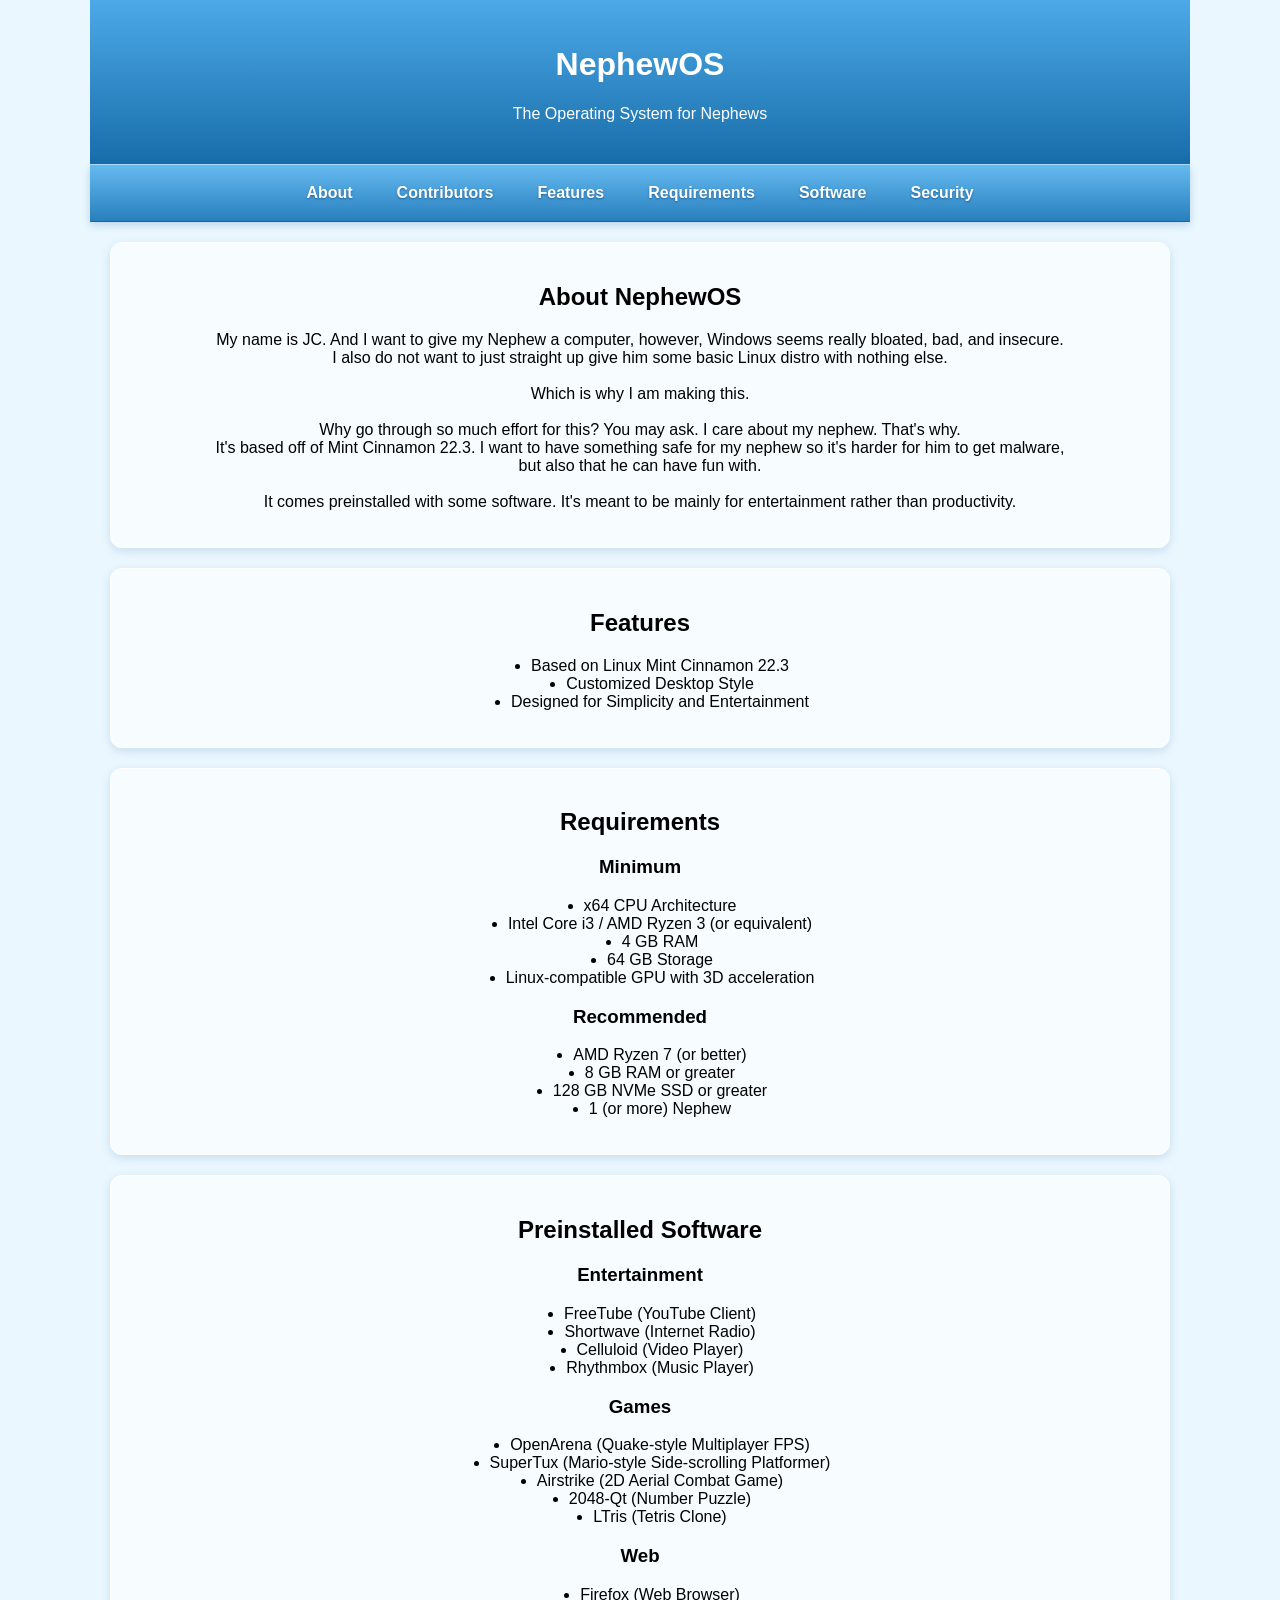
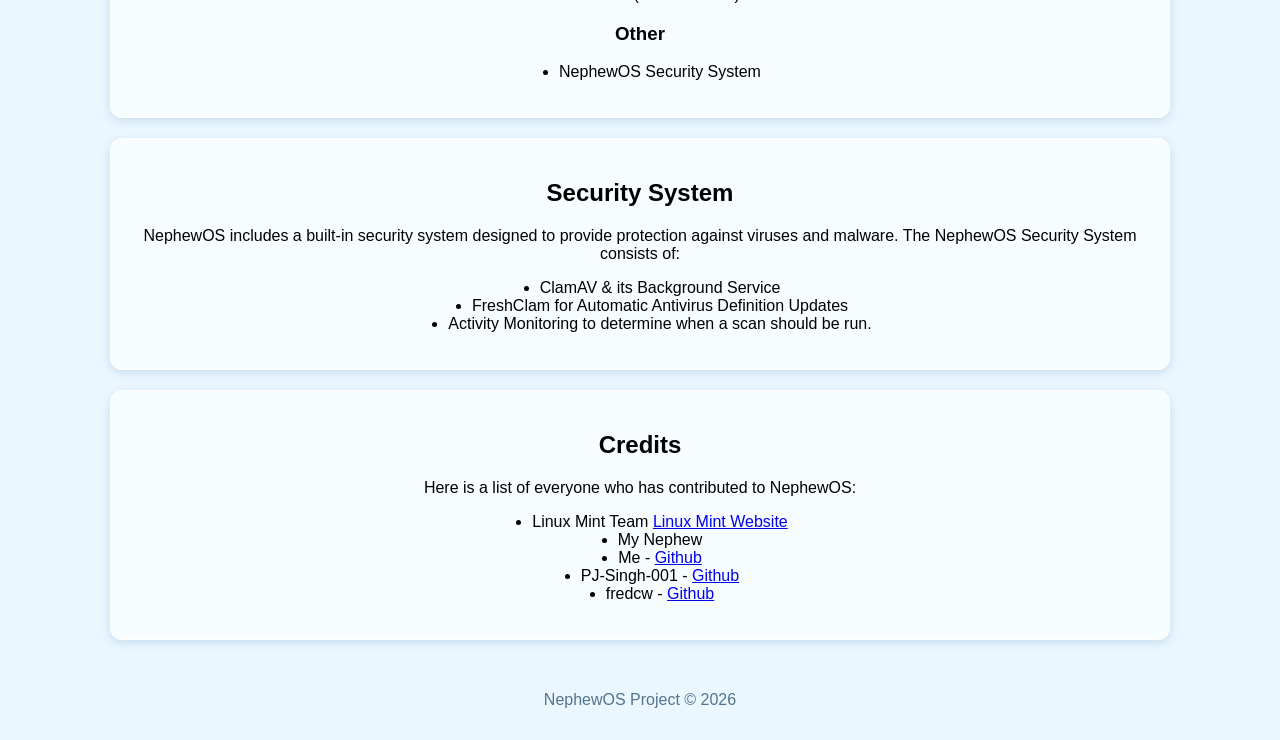
==== docs/index.html @ ac578604 "Update index.html" ====
<!DOCTYPE html>
<html lang="en">

<head>
    <meta charset="UTF-8">
    <meta name="viewport" content="width=device-width, initial-scale=1.0">

    <title>NephewOS</title>

    <link rel="stylesheet" href="style.css">
</head>

<body class="sansserif centertxt">

    <header>
        <h1 class="sansserif centertxt">NephewOS</h1>
        <p class="sansserif centertxt">The Operating System for Nephews</p>
    </header>

    <nav class="navbar">
        <a href="#about">About</a>
        <a href="#credits">Contributors</a>
        <a href="#features">Features</a>
        <a href="#requirements">Requirements</a>
        <a href="#preinstalled">Software</a>
        <a href="#antivirus">Security</a>
    </nav>

    <main>

        <section id="about">
            <h2 class="centertxt">About NephewOS</h2>

            <p class="sansserif centertxt">
                My name is JC. And I want to give my Nephew a computer, however, Windows seems really bloated, bad, and insecure. <br>
                I also do not want to just straight up give him some basic Linux distro with nothing else. <br><br>
                Which is why I am making this.<br><br>
                Why go through so much effort for this? You may ask. I care about my nephew. That's why. <br>
                It's based off of Mint Cinnamon 22.3. I want to have something safe for my nephew so it's harder for him to get malware, <br>
                but also that he can have fun with.<br><br>
                It comes preinstalled with some software. It's meant to be mainly for entertainment rather than productivity.
            </p>
        </section>

        <section id="features">
            <h2>Features</h2>
            <ul>
                <li>Based on Linux Mint Cinnamon 22.3</li>
                <li>Customized Desktop Style</li>
                <li>Designed for Simplicity and Entertainment</li>
            </ul>
        </section>

        <section id="requirements">
            <h2>Requirements</h2>

            <h3>Minimum</h3>
            <ul>
                <li>x64 CPU Architecture</li>
                <li>Intel Core i3 / AMD Ryzen 3 (or equivalent)</li>
                <li>4 GB RAM</li>
                <li>64 GB Storage</li>
                <li>Linux-compatible GPU with 3D acceleration</li>
            </ul>

            <h3>Recommended</h3>
            <ul>
                <li>AMD Ryzen 7 (or better)</li>
                <li>8 GB RAM or greater</li>
                <li>128 GB NVMe SSD or greater</li>
                <li>1 (or more) Nephew</li>
            </ul>
        </section>

        <section id="preinstalled">
            <h2>Preinstalled Software</h2>

            <h3>Entertainment</h3>
            <ul>
                <li>FreeTube (YouTube Client)</li>
                <li>Shortwave (Internet Radio)</li>
                <li>Celluloid (Video Player)</li>
                <li>Rhythmbox (Music Player)</li>
            </ul>

            <h3>Games</h3>
            <ul>
                <li>OpenArena (Quake-style Multiplayer FPS)</li>
                <li>SuperTux (Mario-style Side-scrolling Platformer)</li>
                <li>Airstrike (2D Aerial Combat Game)</li>
                <li>2048-Qt (Number Puzzle)</li>
                <li>LTris (Tetris Clone)</li>
            </ul>

            <h3>Web</h3>
            <ul>
                <li>Firefox (Web Browser)</li>
            </ul>

            <h3>Other</h3>
            <ul>
                <li>NephewOS Security System</li>
            </ul>
        </section>

        <section id="antivirus">
            <h2 class="centertxt">Security System</h2>

            <p class="sansserif centertxt">
                NephewOS includes a built-in security system designed to
                provide protection against viruses and malware.
                The NephewOS Security System consists of:
            </p>

            <ul>
                <li>ClamAV & its Background Service</li>
                <li>FreshClam for Automatic Antivirus Definition Updates</li>
                <li>Activity Monitoring to determine when a scan should be run.</li>
            </ul>
        </section>

         <section id="credits">
            <h2 class="centertxt">Credits</h2>

            <p class="sansserif centertxt">
                Here is a list of everyone who has contributed to NephewOS:
            </p>

            <ul>
                <li>Linux Mint Team <a href="https://linuxmint.com/teams.php">Linux Mint Website</a></li>
                <li>My Nephew</li>
                <li>Me - <a href="https://github.com/JcBoi-GIT">Github</a> </li>
                <li>PJ-Singh-001 - <a href="https://github.com/PJ-Singh-001">Github</a></li>
                <li>fredcw - <a href="https://github.com/fredcw">Github</a></li>
                
            </ul>
        </section>

    </main>

    <footer>
        <p class="sansserif centertxt">
            NephewOS Project &copy; 2026
        </p>
    </footer>

</body>
</html>
---- docs/style.css ----
body {
    background-color: #eaf7ff;
    margin: 0 auto;
    max-width: 1100px;
    text-align: center;
    font-family: sans-serif;
    text-align: center;
}

html {
    scroll-behavior: smooth;
}

header {
    background: linear-gradient(#4da9e8, #176da9);
    color: white;
    padding: 25px;
}

.navbar {
    background: linear-gradient(#65baf0, #287fbd);
    border-top: 1px solid #a9ddff;
    border-bottom: 1px solid #17639b;
    padding: 10px;
    position: sticky;
    top: 0;
    z-index: 1000;
    display: flex;
    justify-content: center;
    align-items: center;
    flex-wrap: wrap;
    gap: 8px;
    box-shadow: 0 3px 8px rgba(0, 80, 140, 0.2);
}

.navbar a {
    color: white;
    font-family: sans-serif;
    font-weight: bold;
    text-decoration: none;
    padding: 9px 18px;
    border-radius: 8px;
    text-shadow: 0 1px 2px rgba(0, 50, 100, 0.5);
    transition: background 0.2s, box-shadow 0.2s;
}

.navbar a:hover {
    background: linear-gradient(#d8f1ff, #8bcdf5);
    color: #155a8b;
    text-shadow: none;
    box-shadow: inset 0 1px 3px rgba(255, 255, 255, 0.8);
}

section {
    background: rgba(255, 255, 255, 0.65);
    border: 1px solid white;
    border-radius: 12px;
    padding: 20px;
    margin: 20px;
    box-shadow: 0 3px 10px rgba(0, 80, 140, 0.15);
    scroll-margin-top: 20px;
}

footer {
    padding: 15px;
    color: #52748c;
}

li {
    width: fit-content;
    margin: 0 auto;
    text-align: left;
}
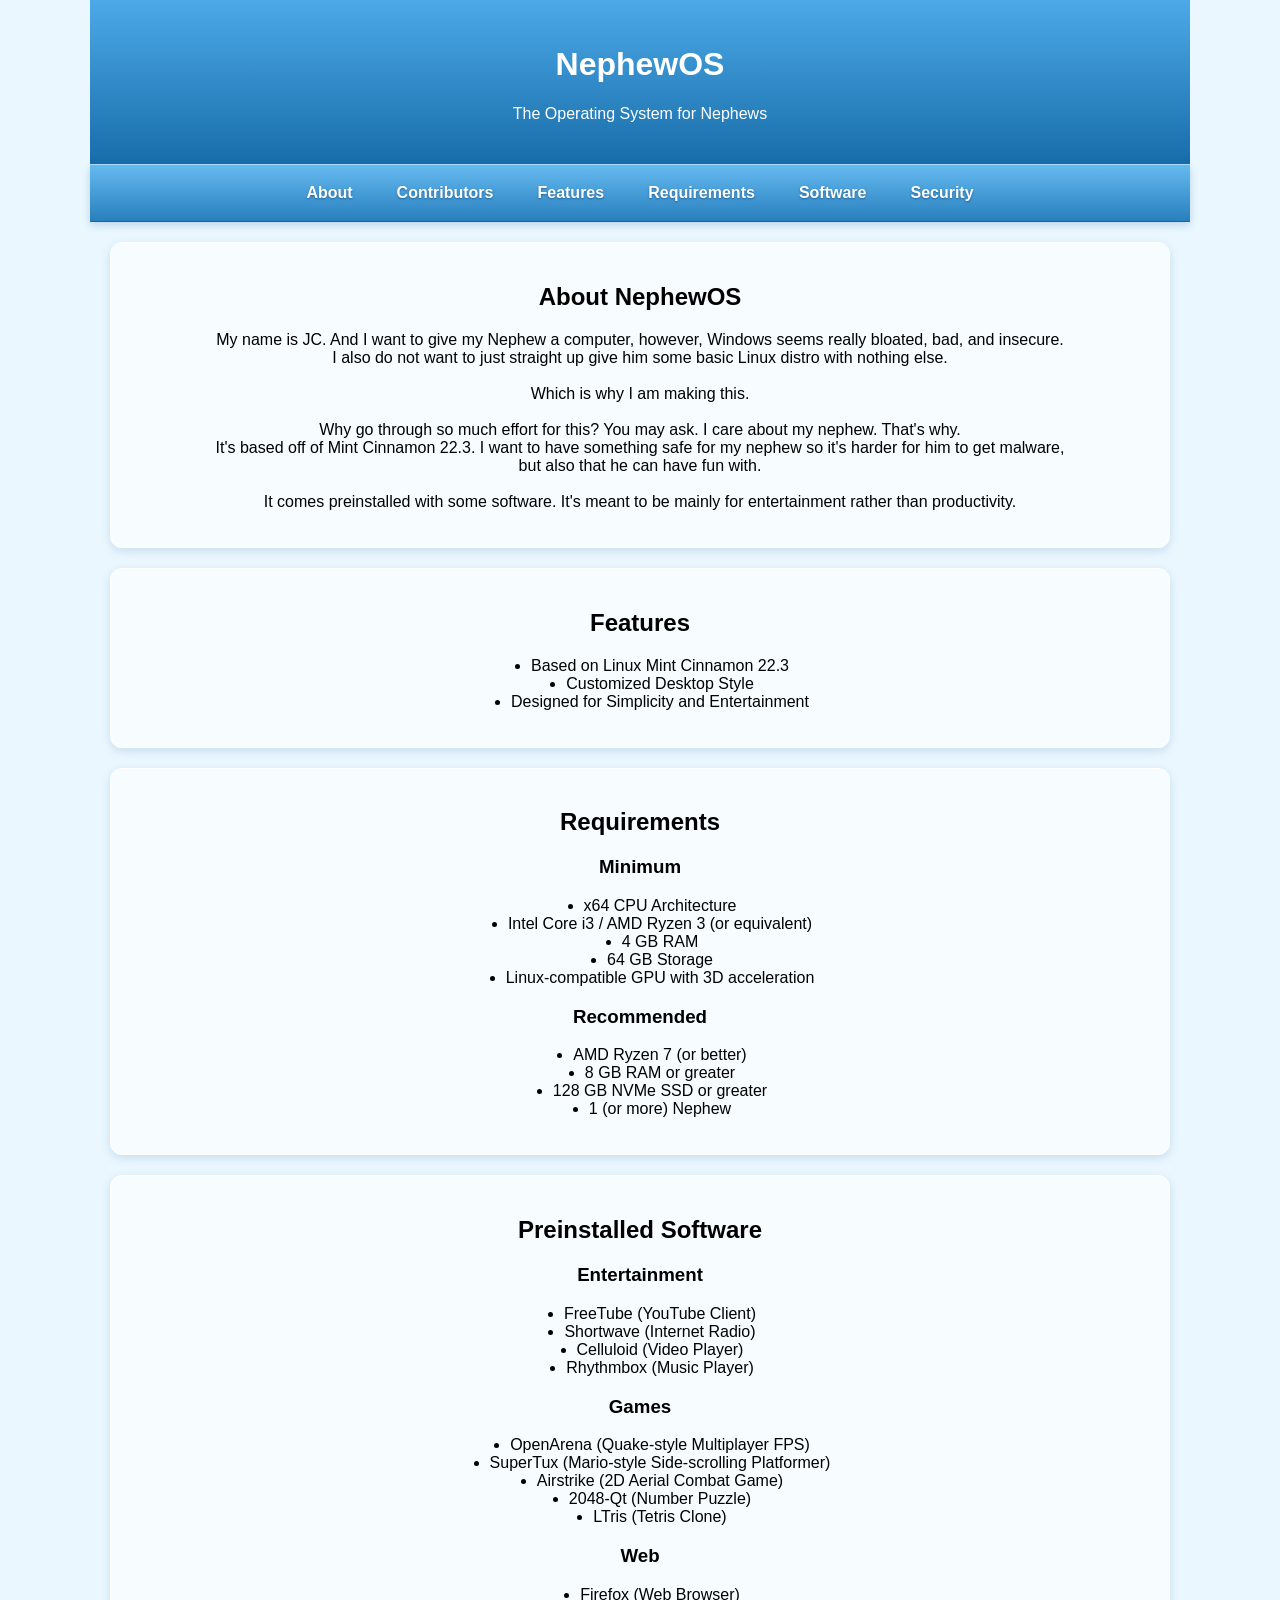
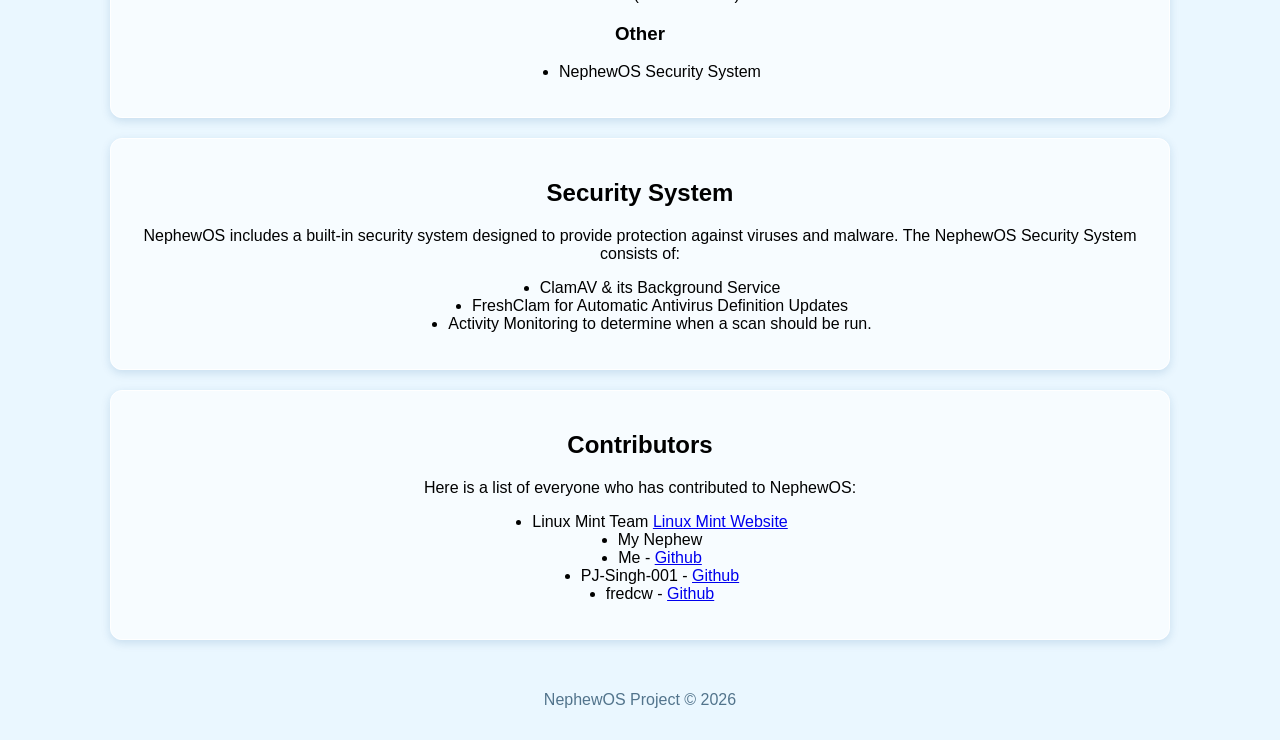
==== commit 4bc1b596: "Update index.html" ====
--- a/docs/index.html
+++ b/docs/index.html
@@ -120,7 +120,7 @@
         </section>
 
          <section id="credits">
-            <h2 class="centertxt">Credits</h2>
+            <h2 class="centertxt">Contributors</h2>
 
             <p class="sansserif centertxt">
                 Here is a list of everyone who has contributed to NephewOS:
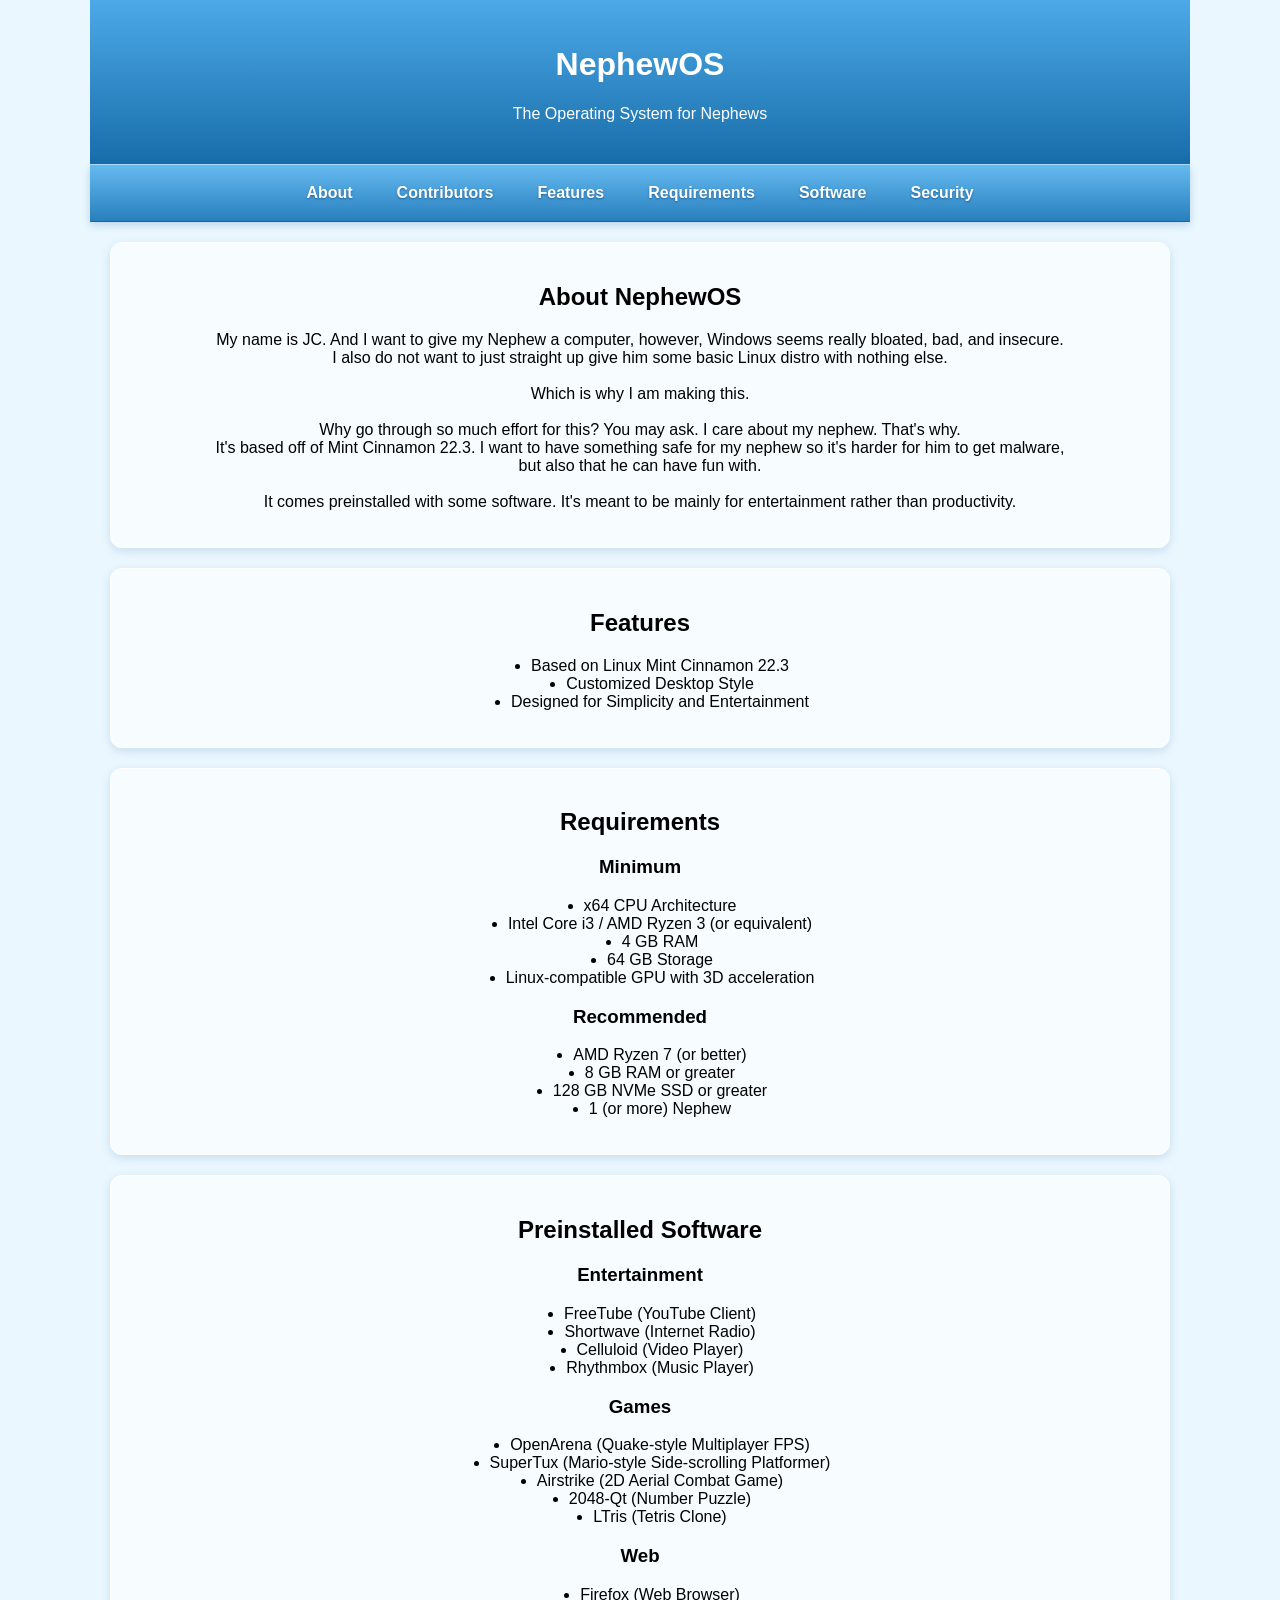
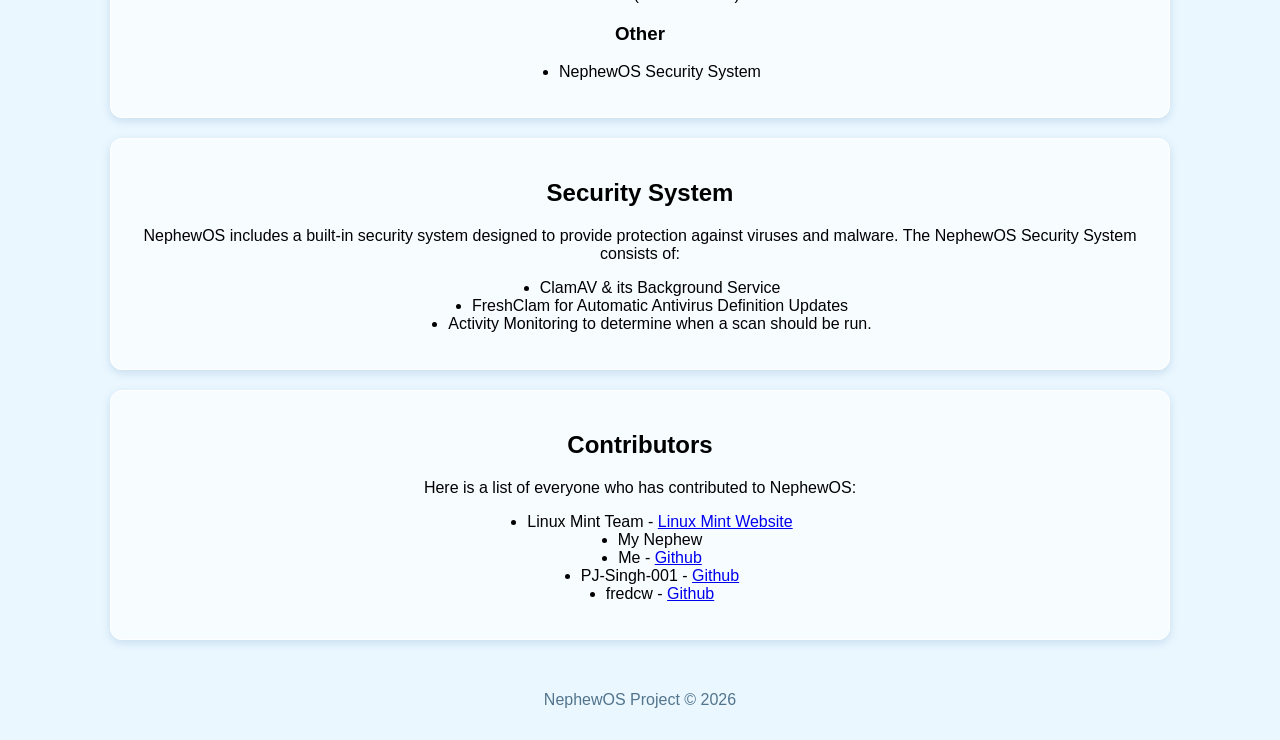
==== commit 33828a85: "Update index.html" ====
--- a/docs/index.html
+++ b/docs/index.html
@@ -127,7 +127,7 @@
             </p>
 
             <ul>
-                <li>Linux Mint Team <a href="https://linuxmint.com/teams.php">Linux Mint Website</a></li>
+                <li>Linux Mint Team - <a href="https://linuxmint.com/teams.php">Linux Mint Website</a></li>
                 <li>My Nephew</li>
                 <li>Me - <a href="https://github.com/JcBoi-GIT">Github</a> </li>
                 <li>PJ-Singh-001 - <a href="https://github.com/PJ-Singh-001">Github</a></li>
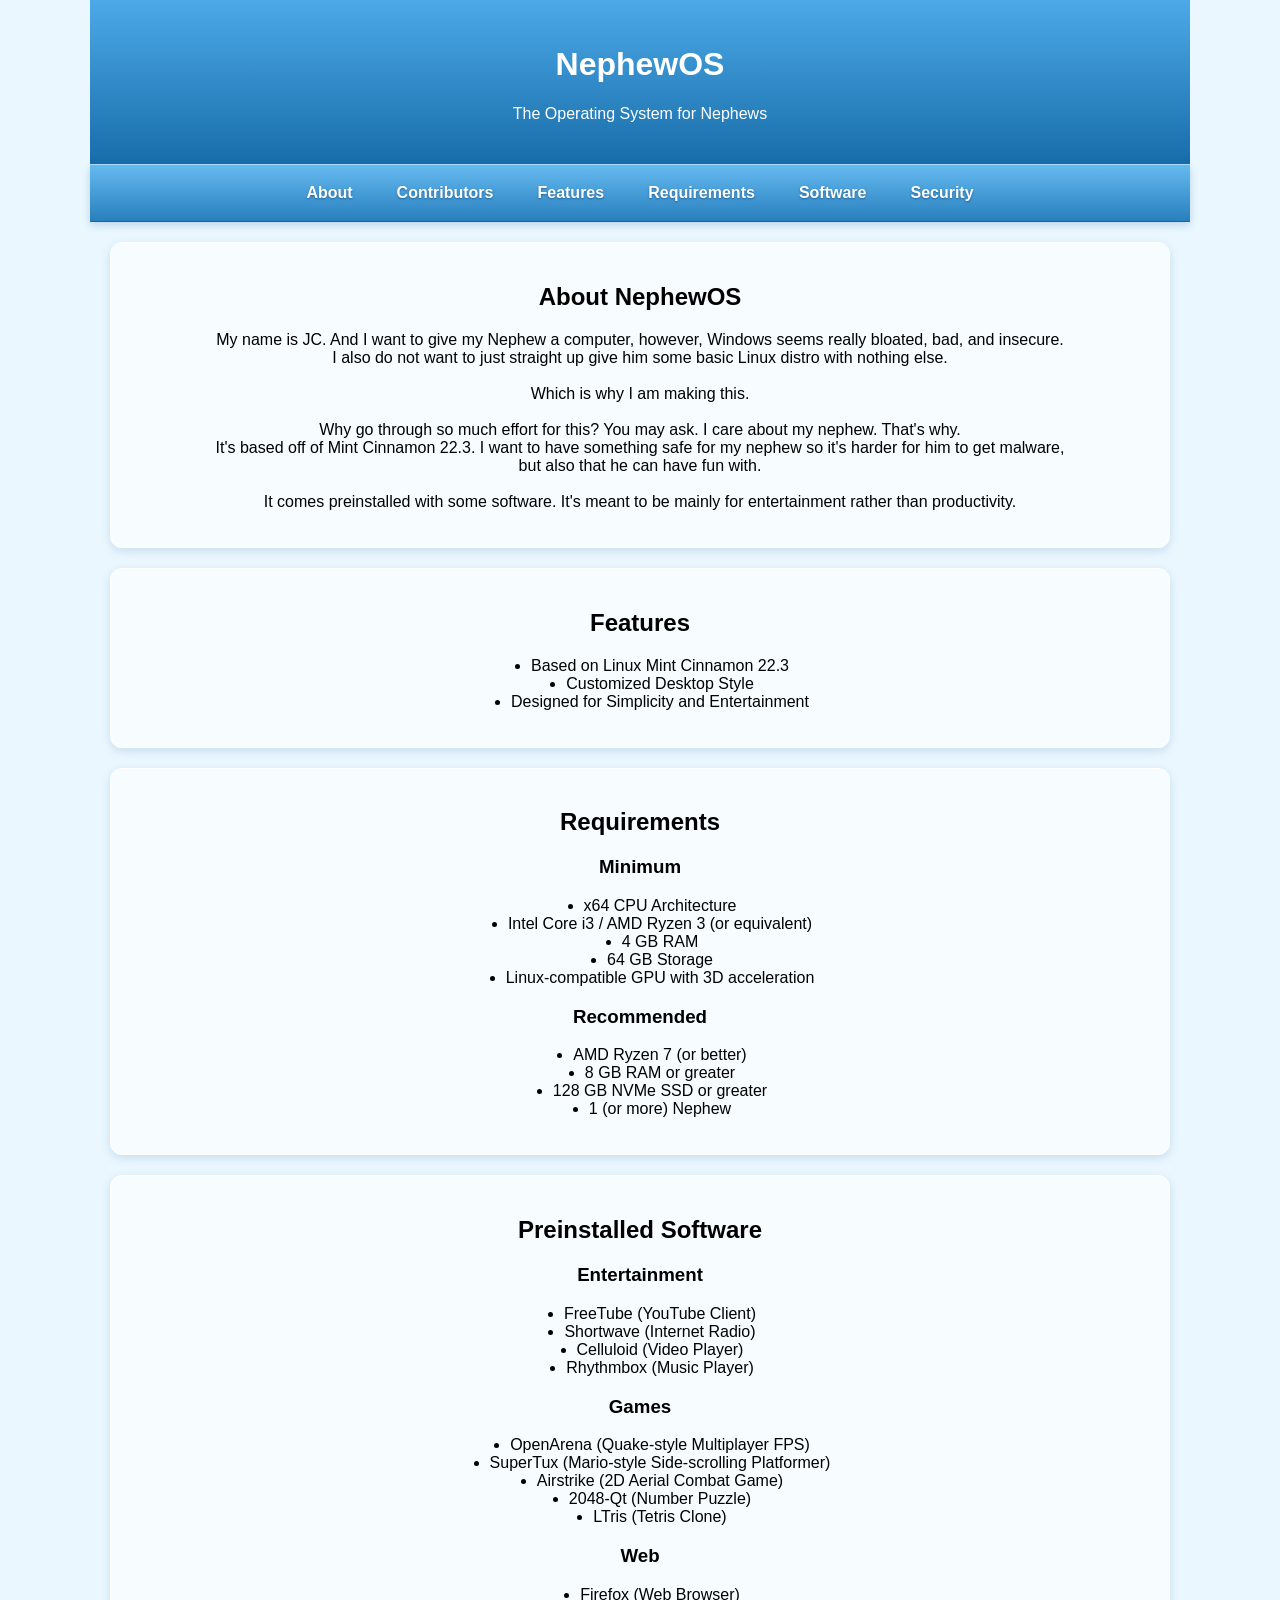
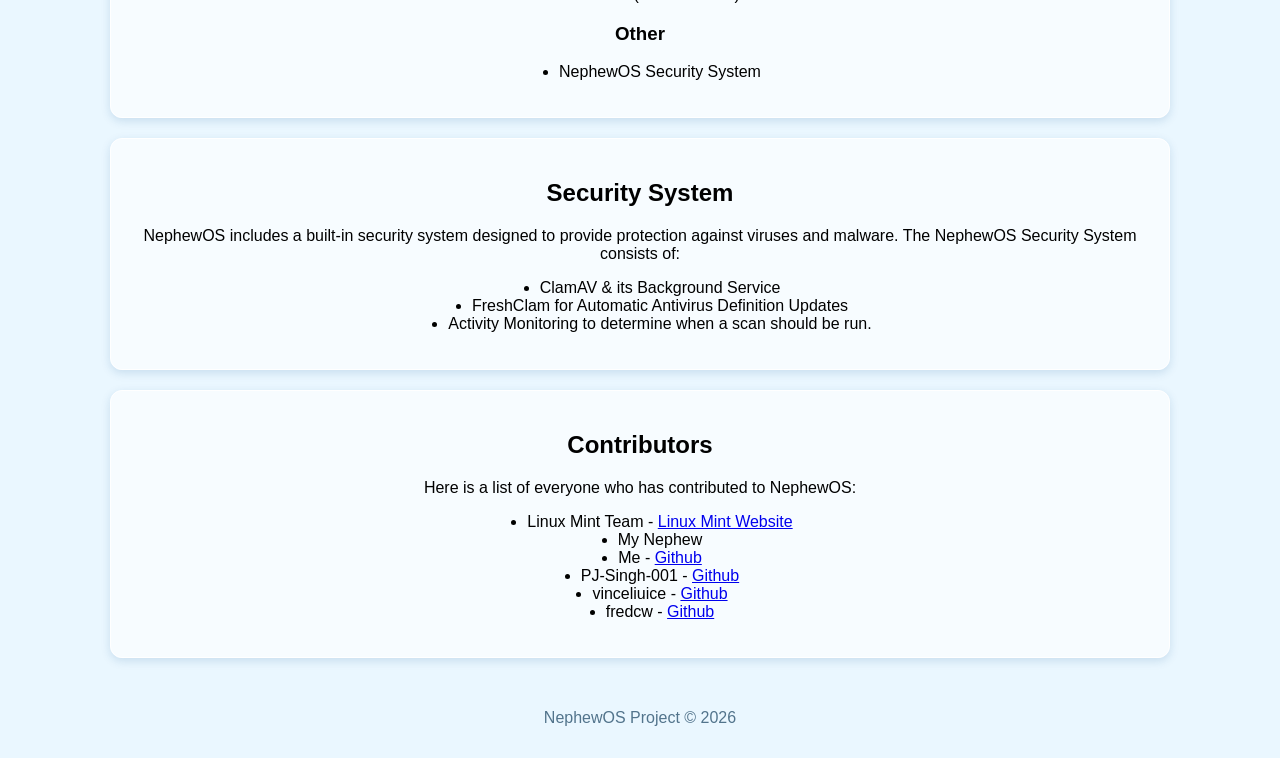
==== commit b6d03386: "Update index.html" ====
--- a/docs/index.html
+++ b/docs/index.html
@@ -131,6 +131,7 @@
                 <li>My Nephew</li>
                 <li>Me - <a href="https://github.com/JcBoi-GIT">Github</a> </li>
                 <li>PJ-Singh-001 - <a href="https://github.com/PJ-Singh-001">Github</a></li>
+                <li>vinceliuice - <a href="https://github.com/vinceliuice">Github</a></li>
                 <li>fredcw - <a href="https://github.com/fredcw">Github</a></li>
                 
             </ul>
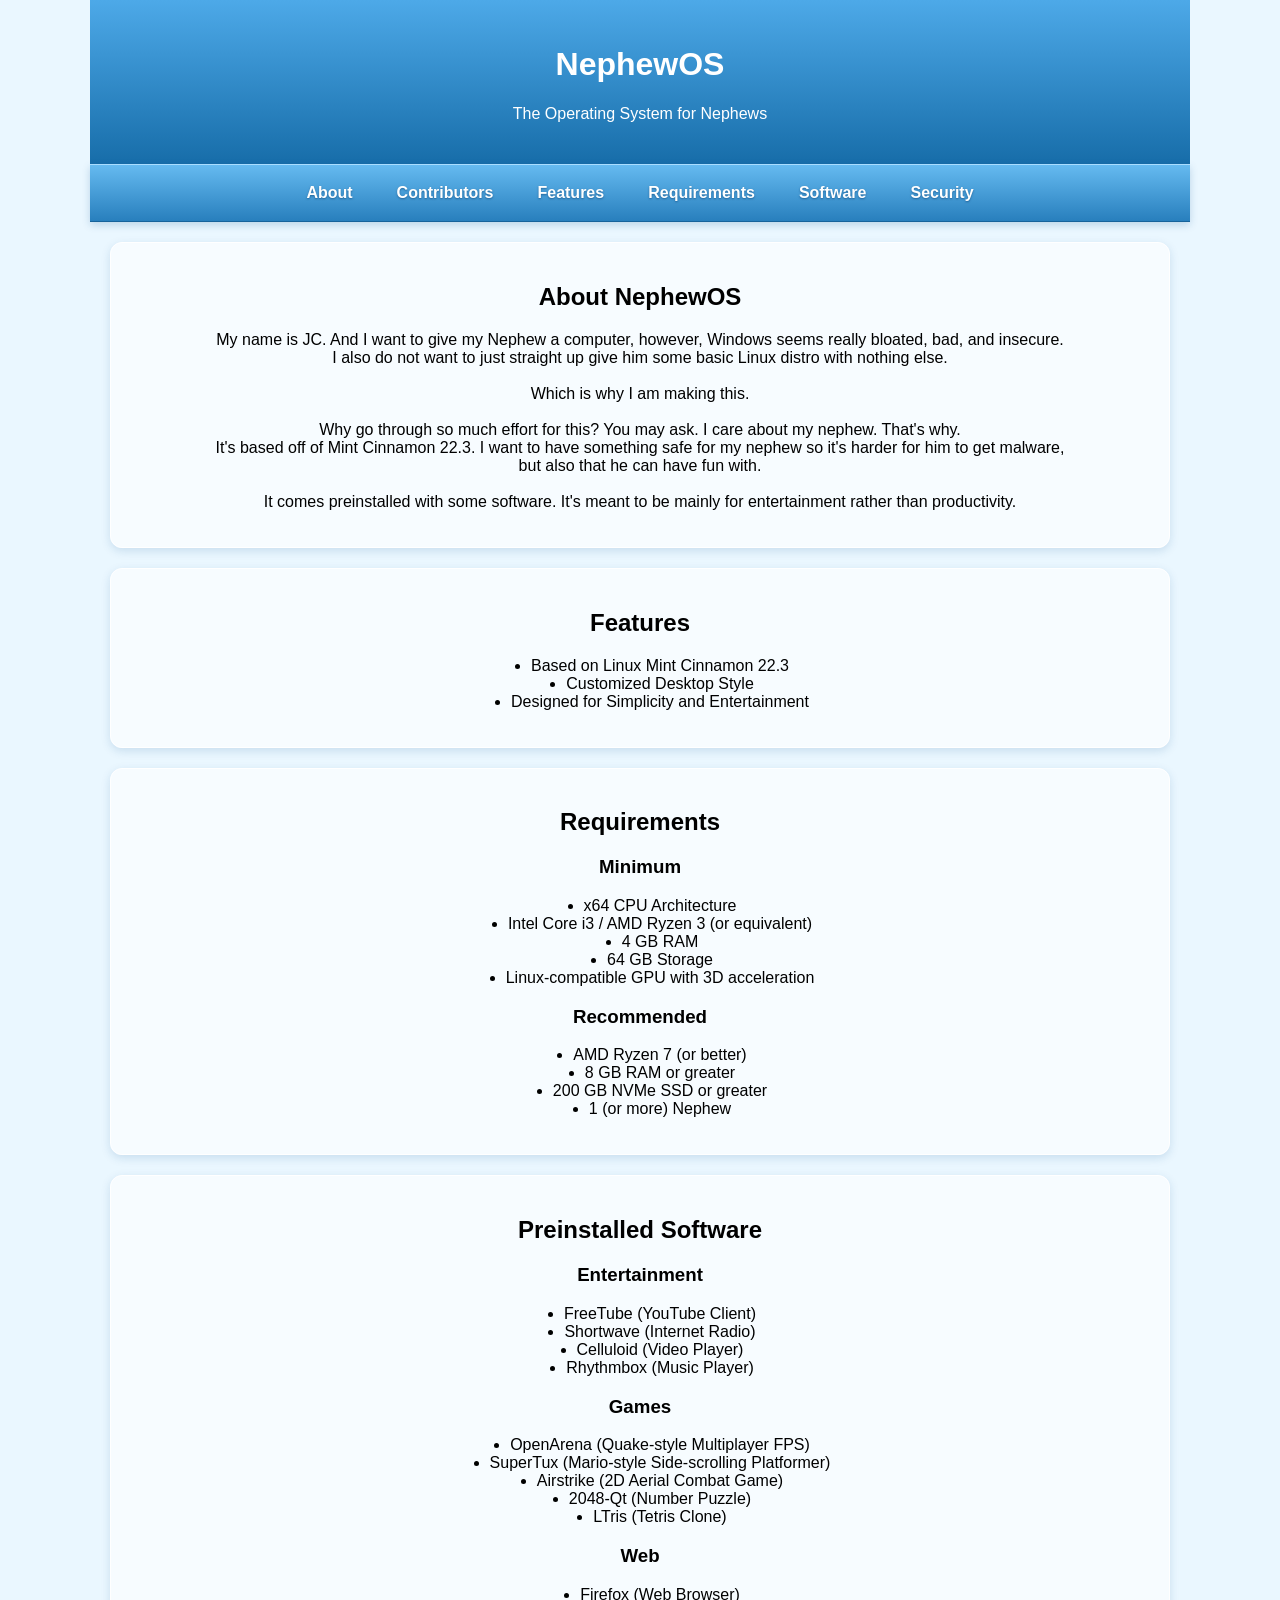
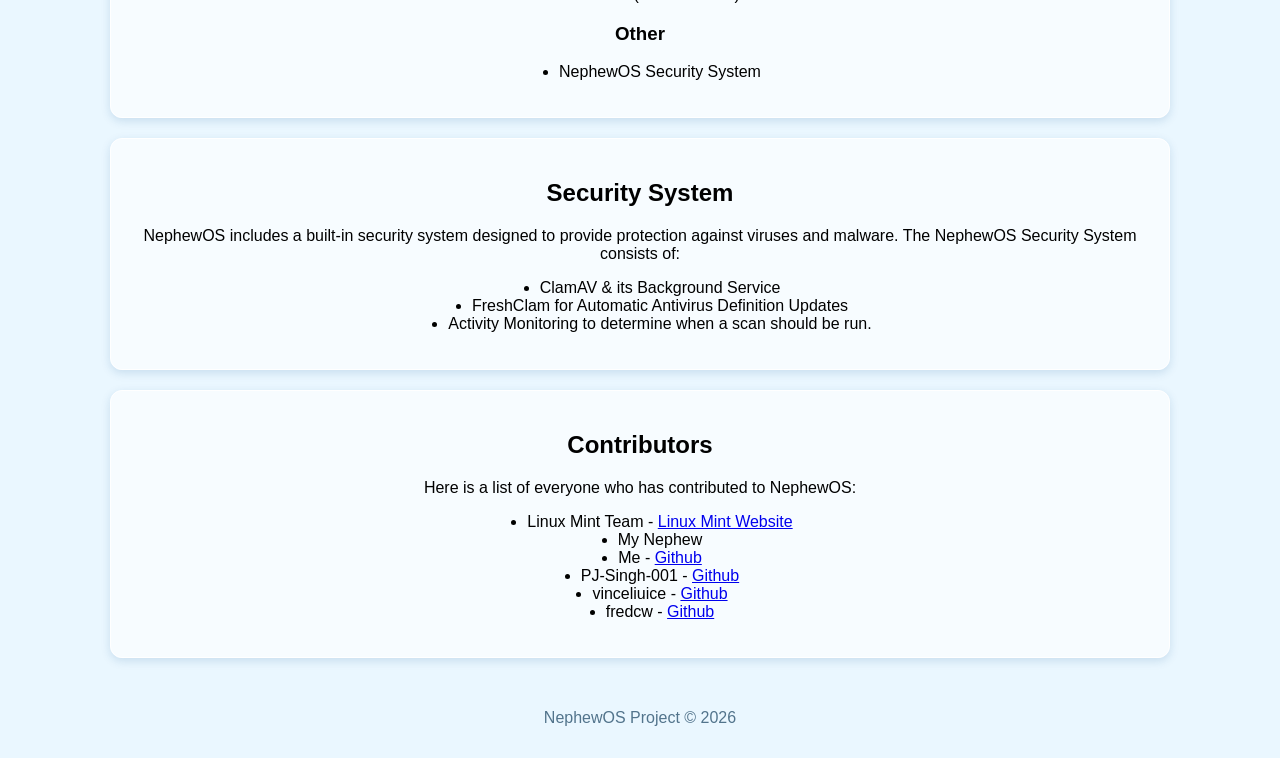
==== commit b6b5ffee: "Update index.html" ====
--- a/docs/index.html
+++ b/docs/index.html
@@ -67,7 +67,7 @@
             <ul>
                 <li>AMD Ryzen 7 (or better)</li>
                 <li>8 GB RAM or greater</li>
-                <li>128 GB NVMe SSD or greater</li>
+                <li>200 GB NVMe SSD or greater</li>
                 <li>1 (or more) Nephew</li>
             </ul>
         </section>
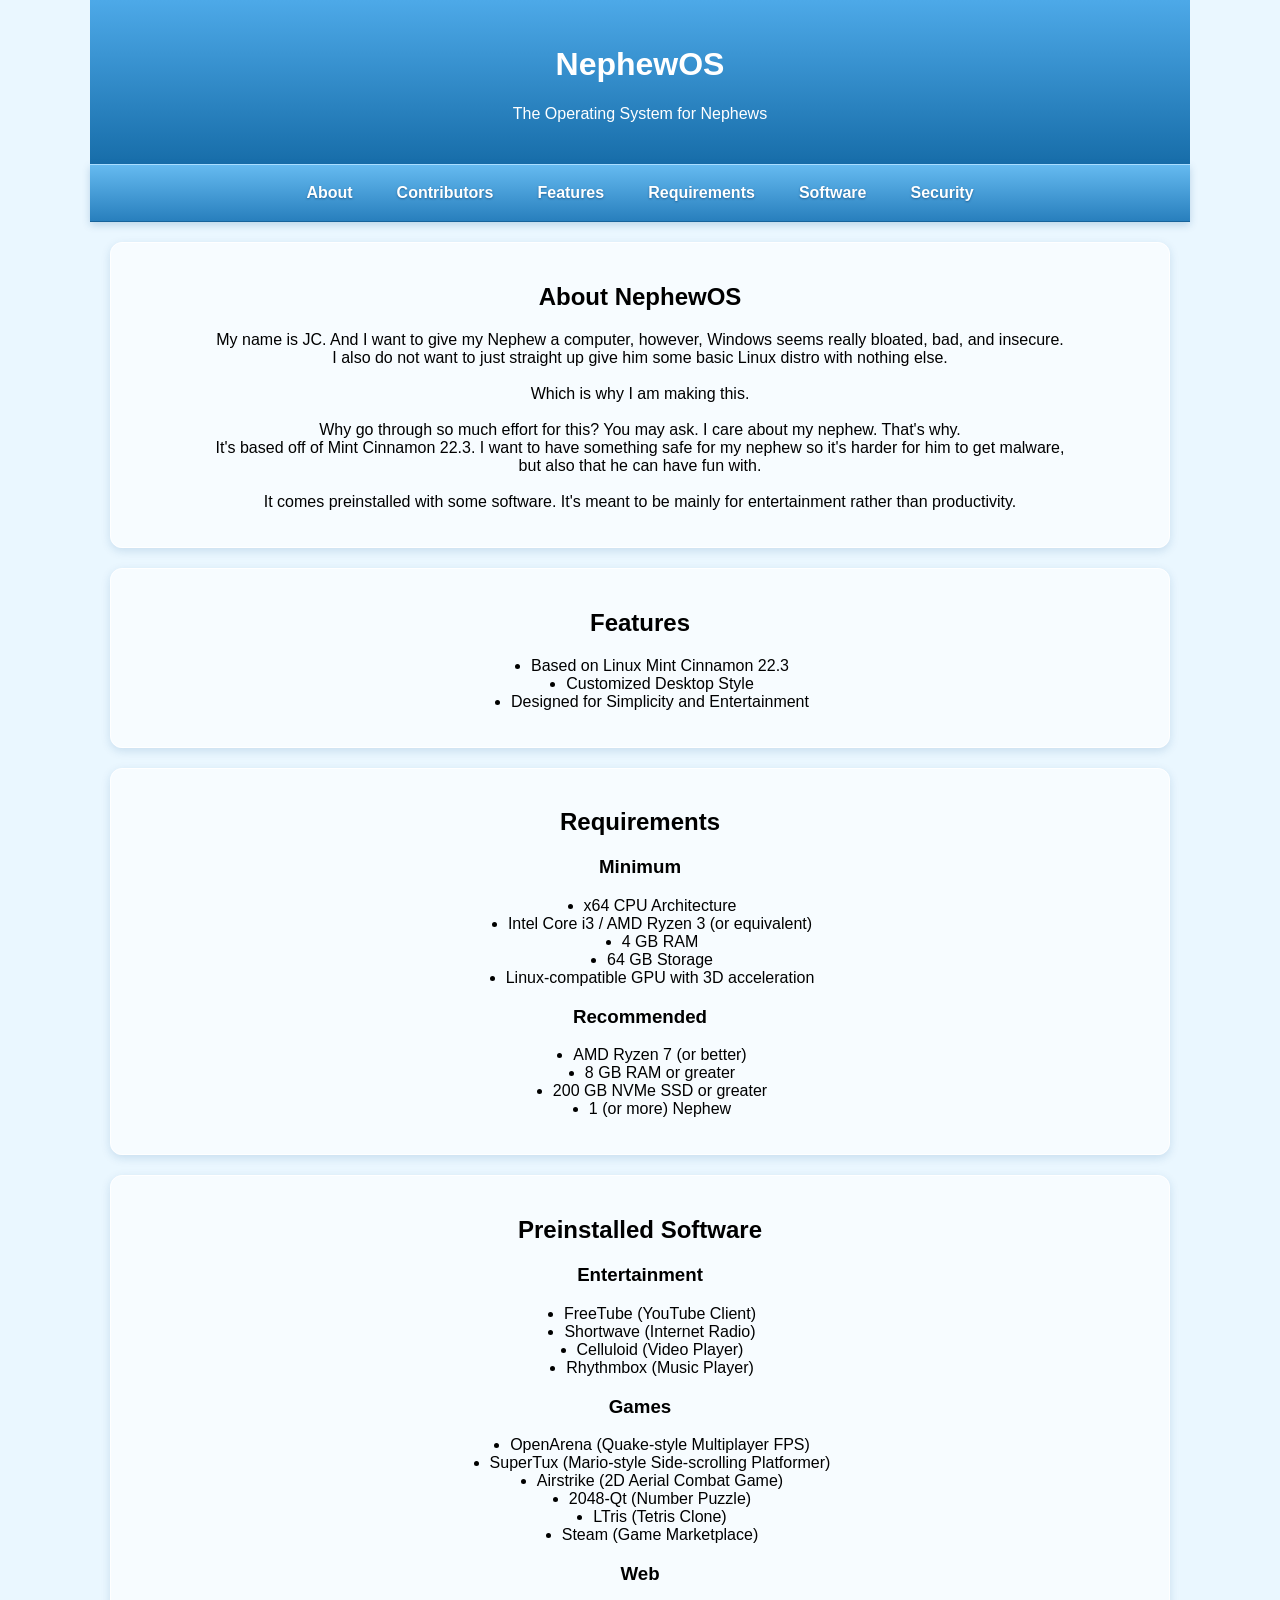
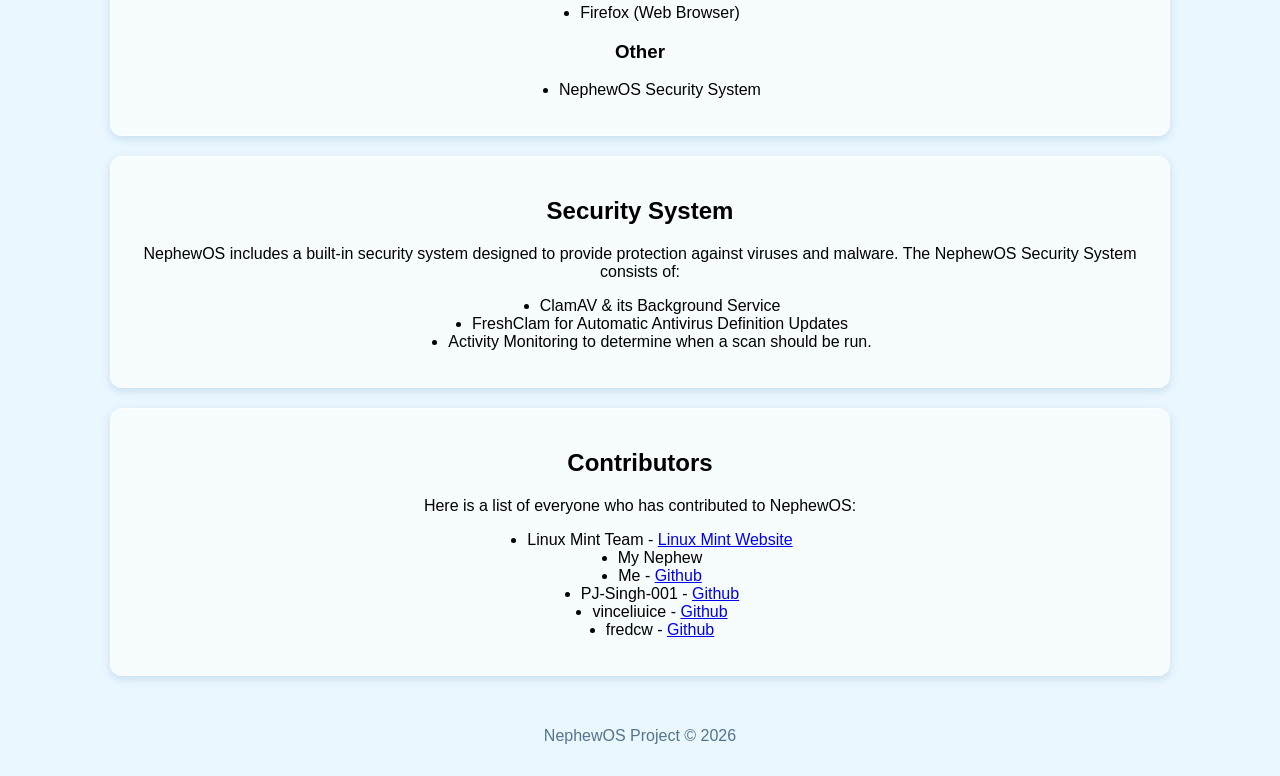
==== commit 49308c00: "Update index.html" ====
--- a/docs/index.html
+++ b/docs/index.html
@@ -90,6 +90,7 @@
                 <li>Airstrike (2D Aerial Combat Game)</li>
                 <li>2048-Qt (Number Puzzle)</li>
                 <li>LTris (Tetris Clone)</li>
+                <li>Steam (Game Marketplace)</li>
             </ul>
 
             <h3>Web</h3>
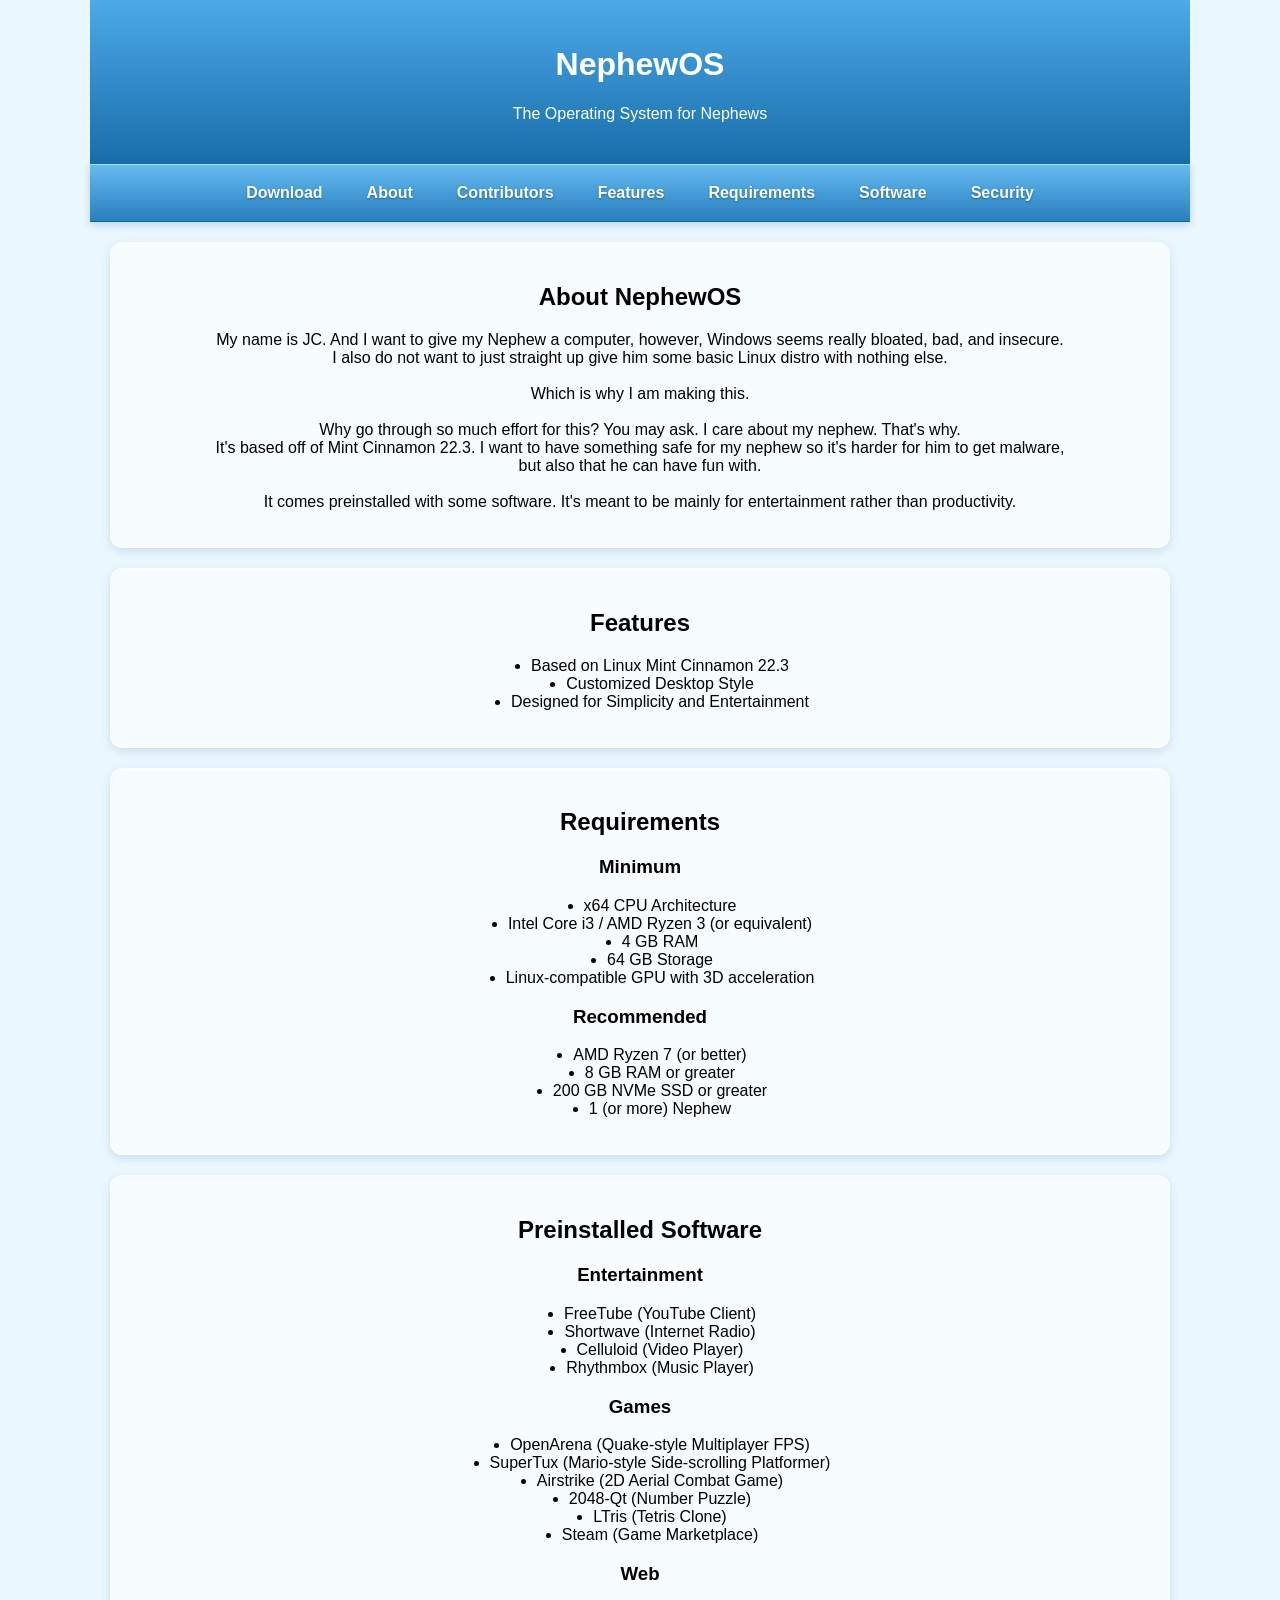
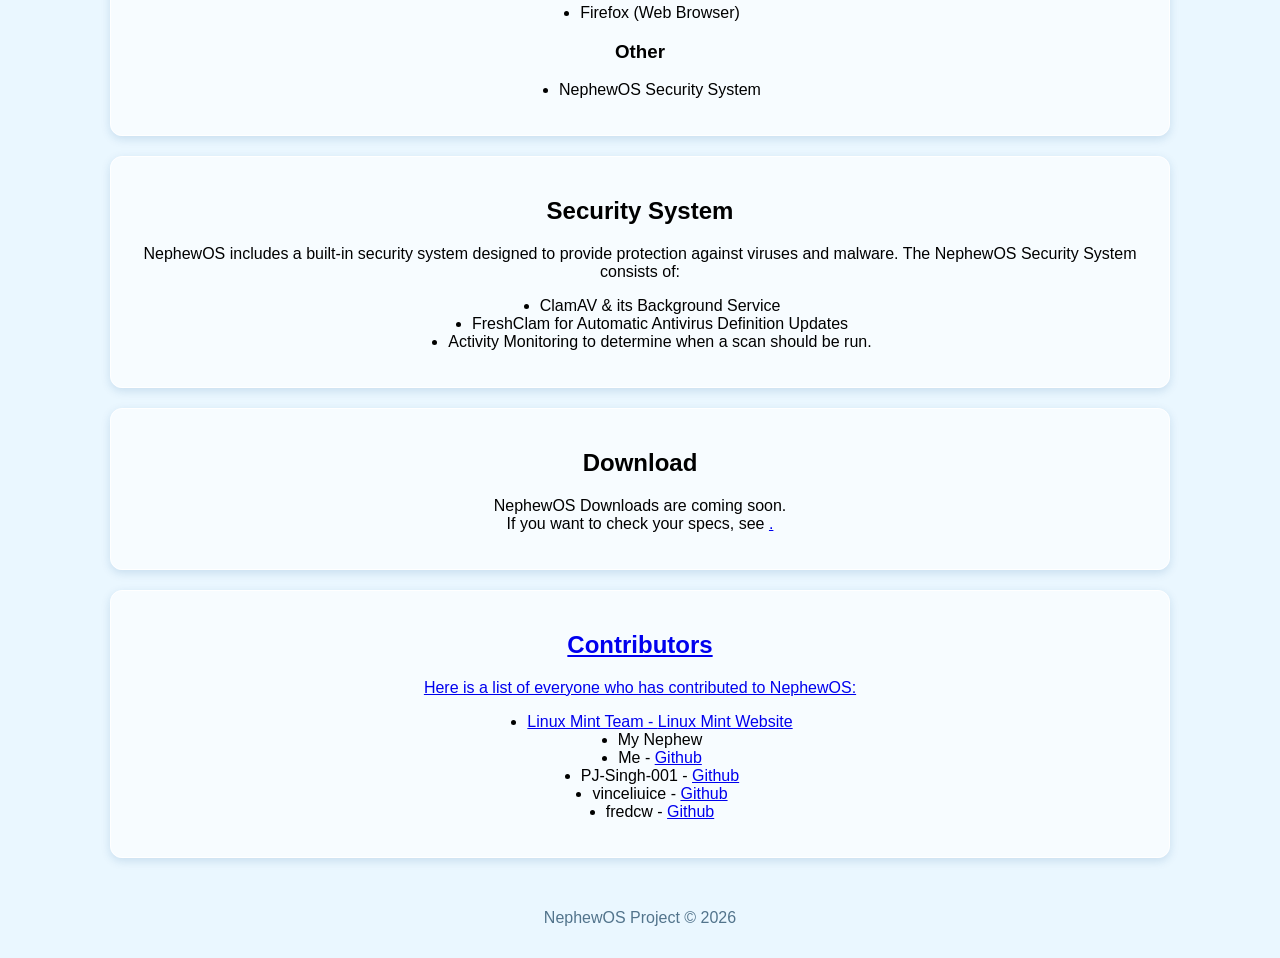
==== commit 75aebcec: "Update index.html" ====
--- a/docs/index.html
+++ b/docs/index.html
@@ -18,6 +18,7 @@
     </header>
 
     <nav class="navbar">
+        <a href="#download">Download</a>
         <a href="#about">About</a>
         <a href="#credits">Contributors</a>
         <a href="#features">Features</a>
@@ -120,6 +121,18 @@
             </ul>
         </section>
 
+        <section id="download">
+            <h2 class="centertxt">Download</h2>
+
+            <p class="sansserif centertxt">
+                
+                NephewOS Downloads are coming soon.
+                <br>
+                If you want to check your specs, see <a href="#requirements">.
+                
+            </p>
+        </section>
+
          <section id="credits">
             <h2 class="centertxt">Contributors</h2>
 
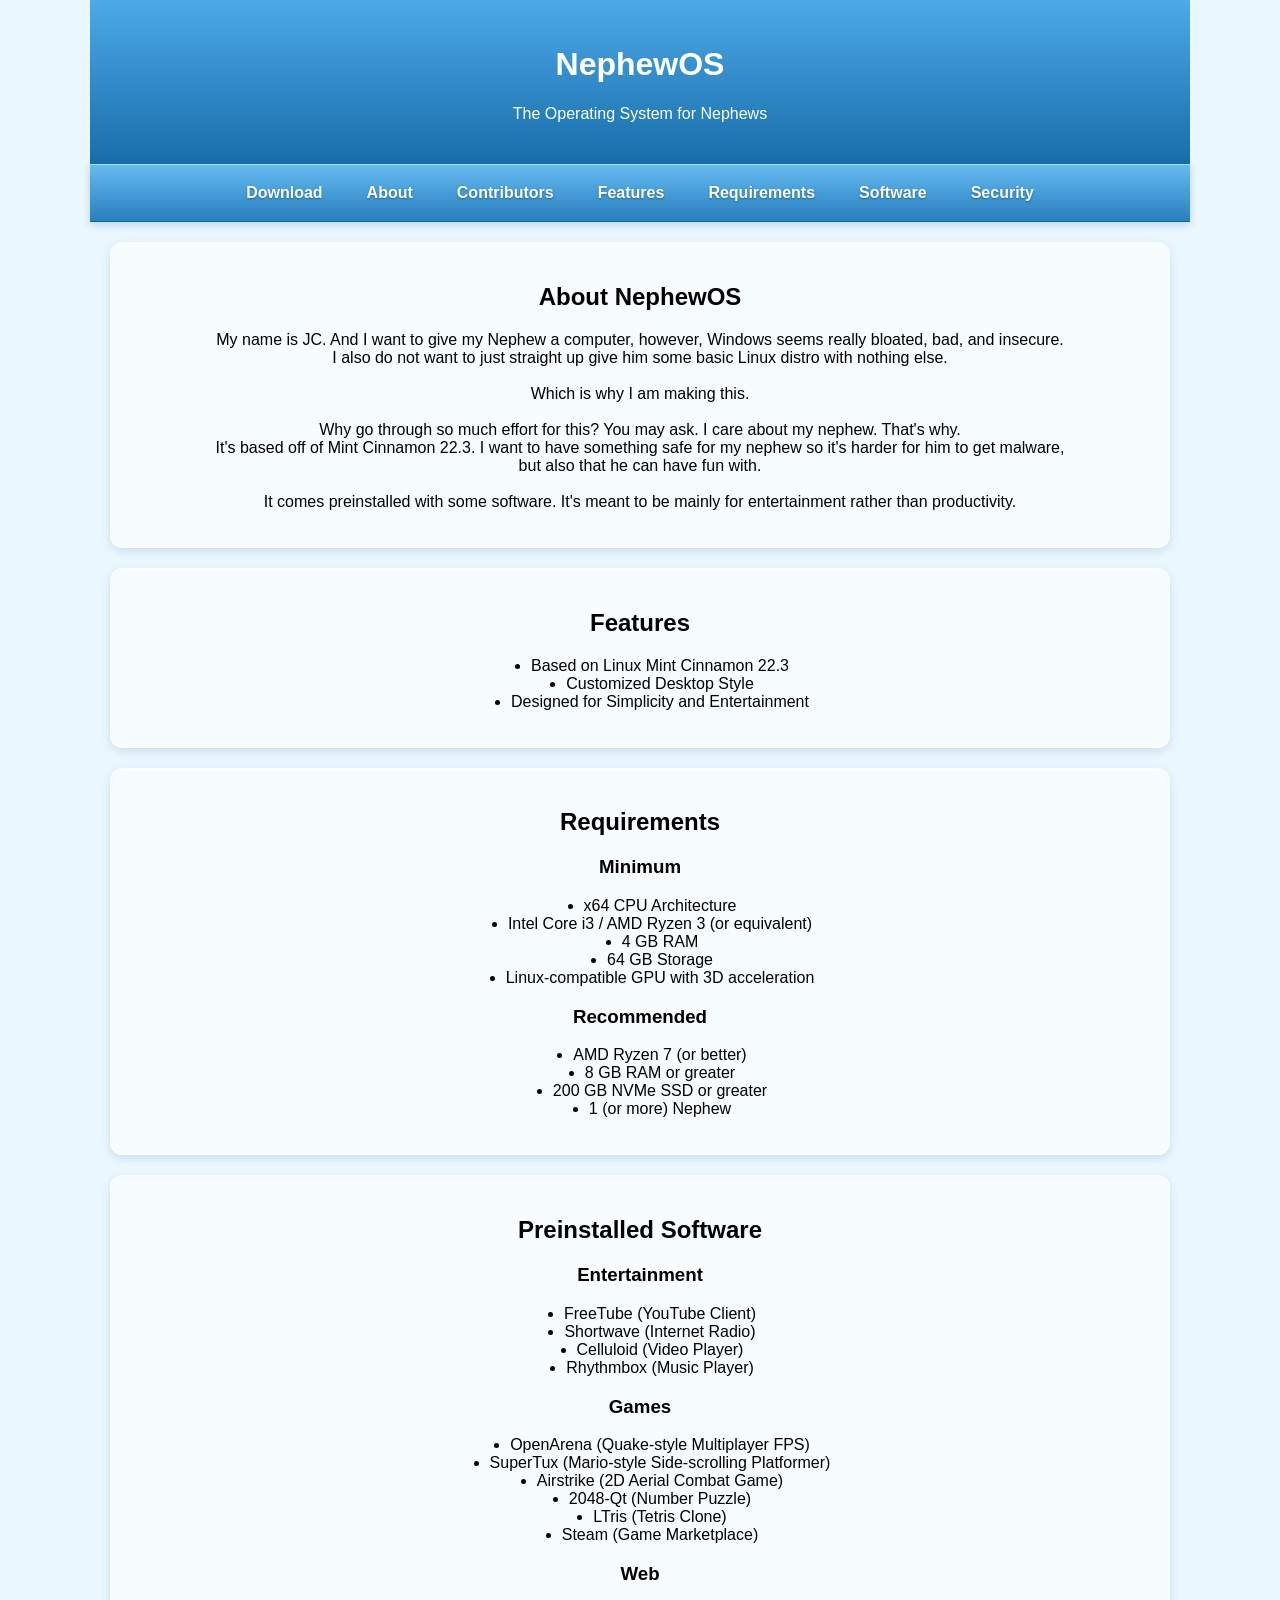
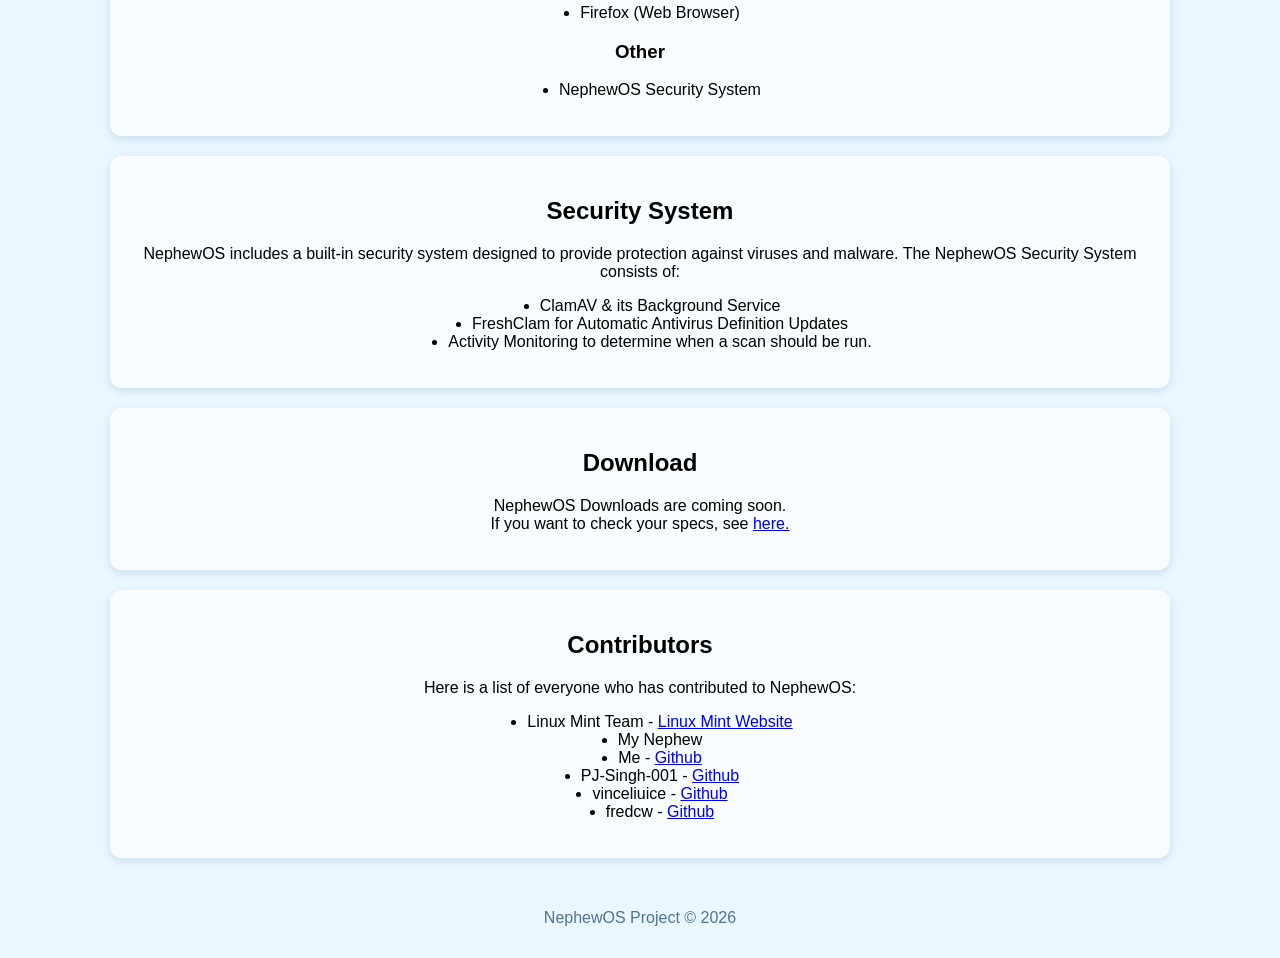
==== commit f9b5ba67: "Update index.html" ====
--- a/docs/index.html
+++ b/docs/index.html
@@ -128,7 +128,7 @@
                 
                 NephewOS Downloads are coming soon.
                 <br>
-                If you want to check your specs, see <a href="#requirements">.
+                If you want to check your specs, see <a href="#requirements">here.</a>
                 
             </p>
         </section>
